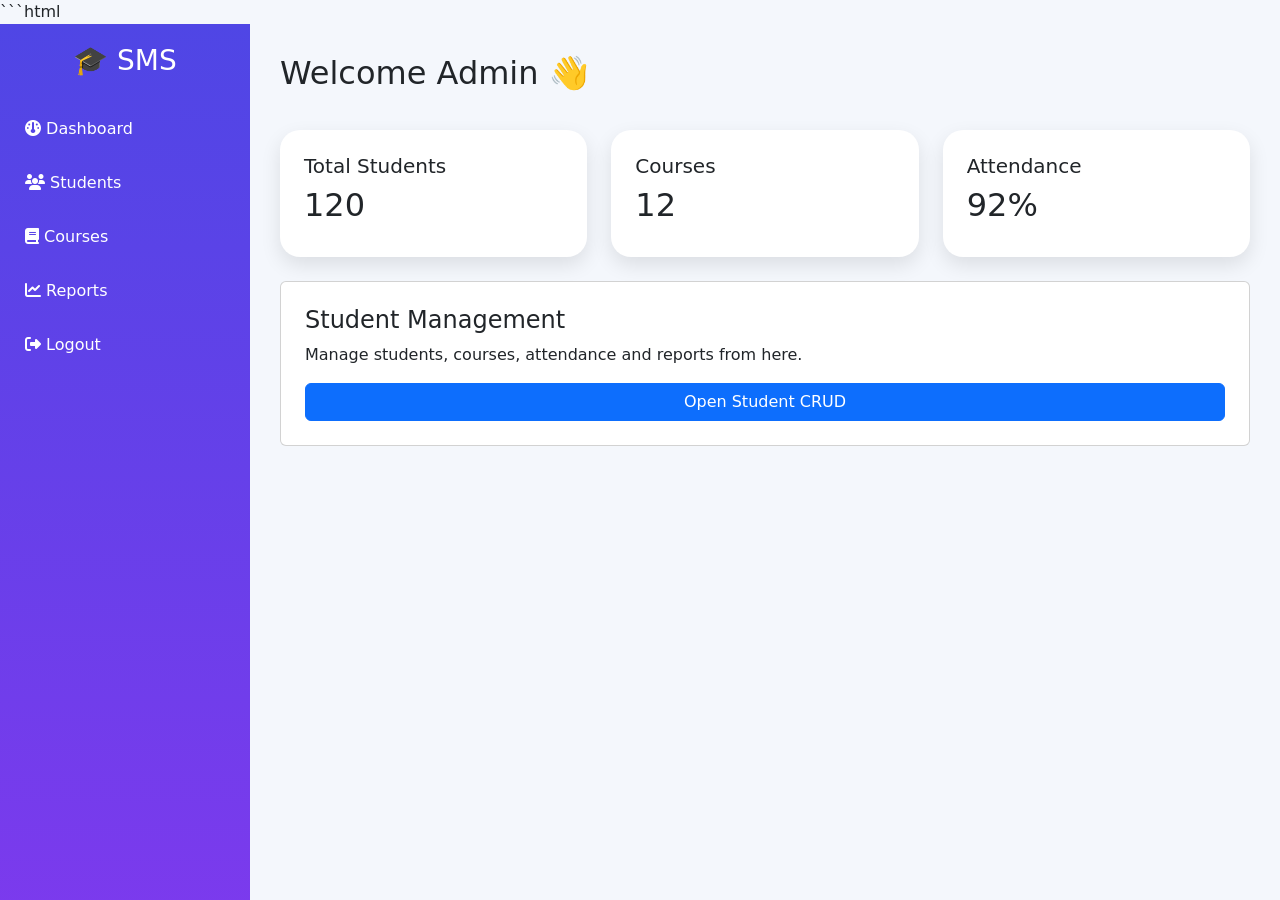
==== src/main/resources/templates/dashboard.html @ 7df04e2c "Added Spring Security login and admin dashboard" ====
```html
<!DOCTYPE html>
<html lang="en">
<head>
    <meta charset="UTF-8">
    <meta name="viewport" content="width=device-width, initial-scale=1.0">

    <title>Student Management Dashboard</title>

    <link href="https://cdn.jsdelivr.net/npm/bootstrap@5.3.3/dist/css/bootstrap.min.css" rel="stylesheet">
    <link href="https://cdnjs.cloudflare.com/ajax/libs/font-awesome/6.5.1/css/all.min.css" rel="stylesheet">

    <style>

        body{
            background:#f4f7fc;
        }

        .sidebar{
            position:fixed;
            width:250px;
            height:100vh;
            background:linear-gradient(180deg,#4f46e5,#7c3aed);
            color:white;
            padding-top:20px;
        }

        .sidebar a{
            display:block;
            color:white;
            text-decoration:none;
            padding:15px 25px;
            transition:.3s;
        }

        .sidebar a:hover{
            background:rgba(255,255,255,.15);
        }

        .main{
            margin-left:250px;
            padding:30px;
        }

        .card-box{
            border:none;
            border-radius:20px;
            box-shadow:0 8px 20px rgba(0,0,0,.1);
            transition:.3s;
        }

        .card-box:hover{
            transform:translateY(-5px);
        }

        .header{
            display:flex;
            justify-content:space-between;
            align-items:center;
            margin-bottom:30px;
        }

    </style>

</head>
<body>

<div class="sidebar">

    <h3 class="text-center mb-4">🎓 SMS</h3>

    <a href="#"><i class="fa-solid fa-gauge"></i> Dashboard</a>
    <a href="#"><i class="fa-solid fa-users"></i> Students</a>
    <a href="#"><i class="fa-solid fa-book"></i> Courses</a>
    <a href="#"><i class="fa-solid fa-chart-line"></i> Reports</a>
    <a href="/logout"><i class="fa-solid fa-right-from-bracket"></i> Logout</a>

</div>

<div class="main">

    <div class="header">
        <h2>Welcome Admin 👋</h2>
    </div>

    <div class="row">

        <div class="col-md-4 mb-4">
            <div class="card card-box p-4">
                <h5>Total Students</h5>
                <h2>120</h2>
            </div>
        </div>

        <div class="col-md-4 mb-4">
            <div class="card card-box p-4">
                <h5>Courses</h5>
                <h2>12</h2>
            </div>
        </div>

        <div class="col-md-4 mb-4">
            <div class="card card-box p-4">
                <h5>Attendance</h5>
                <h2>92%</h2>
            </div>
        </div>

    </div>

    <div class="card p-4">

        <h4>Student Management</h4>

        <p>
            Manage students, courses, attendance and reports from here.
        </p>

        <a href="/" class="btn btn-primary">
            Open Student CRUD
        </a>

    </div>

</div>

</body>
</html>
```
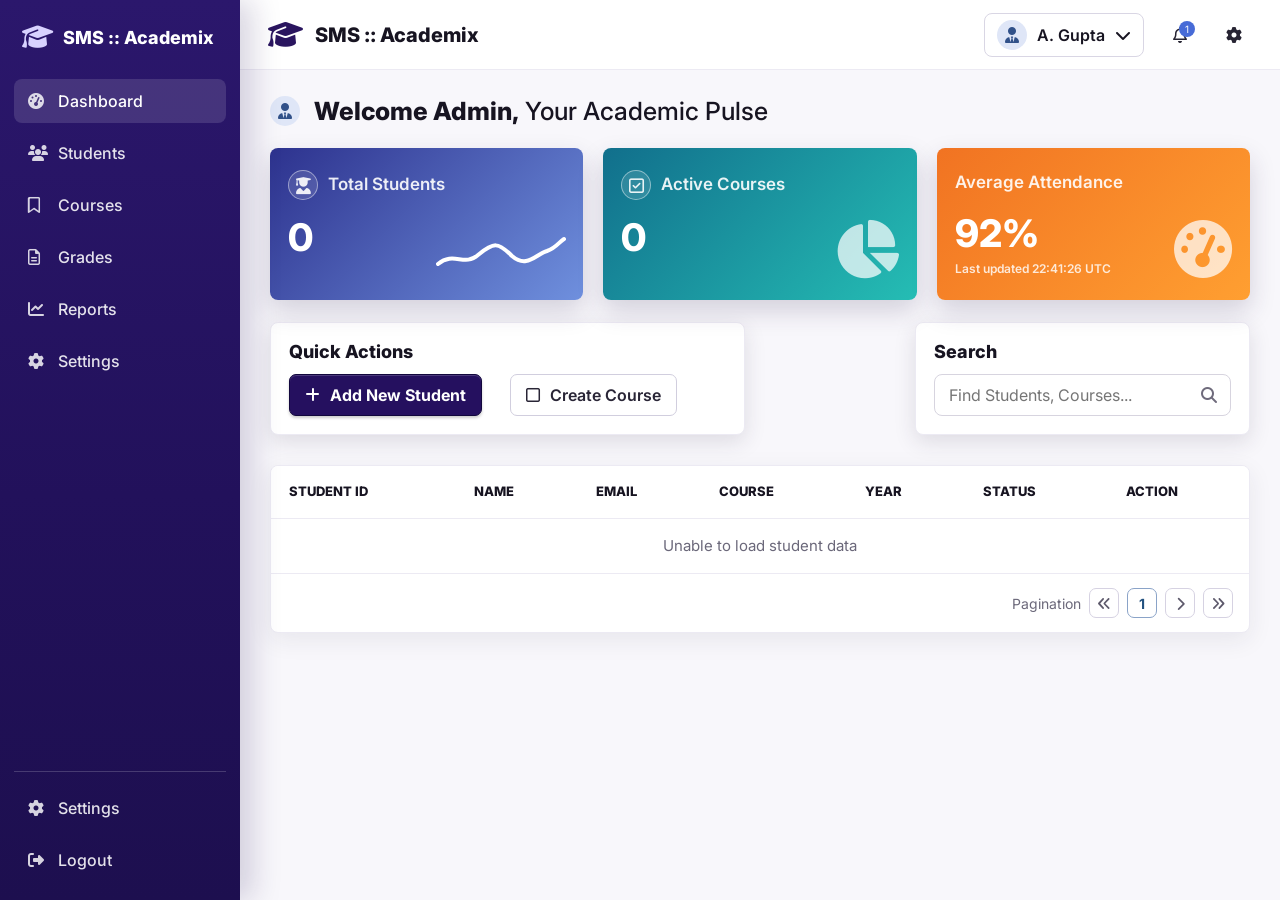
==== commit cb1bfcff: "first commit" ====
--- a/src/main/resources/templates/dashboard.html
+++ b/src/main/resources/templates/dashboard.html
@@ -1,129 +1,771 @@
-```html
 <!DOCTYPE html>
 <html lang="en">
 <head>
     <meta charset="UTF-8">
     <meta name="viewport" content="width=device-width, initial-scale=1.0">
 
-    <title>Student Management Dashboard</title>
+    <title>SMS :: Academix</title>
 
     <link href="https://cdn.jsdelivr.net/npm/bootstrap@5.3.3/dist/css/bootstrap.min.css" rel="stylesheet">
     <link href="https://cdnjs.cloudflare.com/ajax/libs/font-awesome/6.5.1/css/all.min.css" rel="stylesheet">
+    <link href="https://fonts.googleapis.com/css2?family=Inter:wght@400;500;600;700;800&display=swap" rel="stylesheet">
 
     <style>
-
-        body{
-            background:#f4f7fc;
-        }
-
-        .sidebar{
-            position:fixed;
-            width:250px;
-            height:100vh;
-            background:linear-gradient(180deg,#4f46e5,#7c3aed);
-            color:white;
-            padding-top:20px;
-        }
-
-        .sidebar a{
-            display:block;
-            color:white;
-            text-decoration:none;
-            padding:15px 25px;
-            transition:.3s;
-        }
-
-        .sidebar a:hover{
-            background:rgba(255,255,255,.15);
-        }
-
-        .main{
-            margin-left:250px;
-            padding:30px;
-        }
-
-        .card-box{
-            border:none;
-            border-radius:20px;
-            box-shadow:0 8px 20px rgba(0,0,0,.1);
-            transition:.3s;
-        }
-
-        .card-box:hover{
-            transform:translateY(-5px);
-        }
-
-        .header{
-            display:flex;
-            justify-content:space-between;
-            align-items:center;
-            margin-bottom:30px;
-        }
-
+        :root {
+            --ink: #171421;
+            --muted: #6b687a;
+            --panel: #ffffff;
+            --line: #eceaf3;
+            --brand: #25105f;
+            --brand-light: #4b3a8f;
+            --blue: #526fc9;
+            --teal: #1599a4;
+            --orange: #fb8424;
+            --page: #f8f7fb;
+        }
+
+        * {
+            box-sizing: border-box;
+        }
+
+        body {
+            min-height: 100vh;
+            margin: 0;
+            background: var(--page);
+            color: var(--ink);
+            font-family: "Inter", Arial, sans-serif;
+        }
+
+        .app-shell {
+            display: flex;
+            min-height: 100vh;
+        }
+
+        .sidebar {
+            position: fixed;
+            inset: 0 auto 0 0;
+            width: 240px;
+            display: flex;
+            flex-direction: column;
+            background: linear-gradient(180deg, #2b176c 0%, #22115b 55%, #1d0f4f 100%);
+            color: #fff;
+            padding: 24px 14px 18px;
+            box-shadow: 12px 0 28px rgba(35, 19, 82, .18);
+            z-index: 10;
+        }
+
+        .brand {
+            display: flex;
+            align-items: center;
+            gap: 10px;
+            padding: 0 8px 28px;
+            font-size: 18px;
+            font-weight: 800;
+            letter-spacing: 0;
+        }
+
+        .brand i,
+        .top-brand i {
+            color: #2a155f;
+        }
+
+        .brand i {
+            color: #d8d2ff;
+            font-size: 25px;
+        }
+
+        .nav-menu,
+        .nav-footer {
+            display: grid;
+            gap: 8px;
+        }
+
+        .nav-footer {
+            margin-top: auto;
+            border-top: 1px solid rgba(255, 255, 255, .18);
+            padding-top: 14px;
+        }
+
+        .nav-link {
+            display: flex;
+            align-items: center;
+            gap: 12px;
+            min-height: 44px;
+            color: rgba(255, 255, 255, .88);
+            border-radius: 8px;
+            padding: 10px 14px;
+            text-decoration: none;
+            font-weight: 500;
+        }
+
+        .nav-link:hover,
+        .nav-link.active {
+            color: #fff;
+            background: rgba(255, 255, 255, .13);
+        }
+
+        .nav-link i {
+            width: 18px;
+            color: rgba(255, 255, 255, .82);
+        }
+
+        .main {
+            flex: 1;
+            min-width: 0;
+            margin-left: 240px;
+        }
+
+        .topbar {
+            height: 70px;
+            display: flex;
+            align-items: center;
+            justify-content: space-between;
+            gap: 20px;
+            background: #fff;
+            border-bottom: 1px solid var(--line);
+            padding: 0 28px;
+        }
+
+        .top-brand {
+            display: flex;
+            align-items: center;
+            gap: 12px;
+            font-size: 20px;
+            font-weight: 800;
+        }
+
+        .top-brand i {
+            font-size: 28px;
+        }
+
+        .top-actions {
+            display: flex;
+            align-items: center;
+            gap: 18px;
+        }
+
+        .profile-btn {
+            display: inline-flex;
+            align-items: center;
+            gap: 10px;
+            height: 44px;
+            border: 1px solid #d9d6e4;
+            border-radius: 8px;
+            background: #fff;
+            color: var(--ink);
+            padding: 0 12px;
+            font-weight: 600;
+        }
+
+        .avatar {
+            width: 30px;
+            height: 30px;
+            display: inline-flex;
+            align-items: center;
+            justify-content: center;
+            flex: 0 0 30px;
+            border-radius: 50%;
+            background: #dfe6f7;
+            color: #315189;
+            overflow: hidden;
+        }
+
+        .icon-button {
+            position: relative;
+            width: 36px;
+            height: 36px;
+            display: inline-flex;
+            align-items: center;
+            justify-content: center;
+            border: 0;
+            background: transparent;
+            color: #272433;
+            border-radius: 8px;
+        }
+
+        .icon-button:hover {
+            background: #f1eff8;
+        }
+
+        .badge-dot {
+            position: absolute;
+            top: 4px;
+            right: 3px;
+            min-width: 16px;
+            height: 16px;
+            display: inline-grid;
+            place-items: center;
+            border-radius: 999px;
+            background: #476bd7;
+            color: #fff;
+            font-size: 10px;
+            line-height: 1;
+        }
+
+        .content {
+            padding: 26px 30px 36px;
+        }
+
+        .welcome {
+            display: flex;
+            align-items: center;
+            gap: 14px;
+            margin-bottom: 22px;
+        }
+
+        .welcome h1 {
+            margin: 0;
+            font-size: 25px;
+            font-weight: 500;
+            letter-spacing: 0;
+        }
+
+        .welcome strong {
+            font-weight: 800;
+        }
+
+        .metric-grid {
+            display: grid;
+            grid-template-columns: repeat(3, minmax(0, 1fr));
+            gap: 20px;
+            margin-bottom: 22px;
+        }
+
+        .metric-card {
+            position: relative;
+            min-height: 132px;
+            overflow: hidden;
+            border-radius: 8px;
+            color: #fff;
+            padding: 22px 18px;
+            box-shadow: 0 11px 26px rgba(44, 35, 79, .18);
+        }
+
+        .metric-card.blue {
+            background: linear-gradient(135deg, #2d328e 0%, #6f90de 100%);
+        }
+
+        .metric-card.teal {
+            background: linear-gradient(135deg, #116f8c 0%, #25bdb4 100%);
+        }
+
+        .metric-card.orange {
+            background: linear-gradient(135deg, #f17322 0%, #ff9f31 100%);
+        }
+
+        .metric-title {
+            display: flex;
+            align-items: center;
+            gap: 10px;
+            color: rgba(255, 255, 255, .9);
+            font-size: 17px;
+            font-weight: 600;
+            margin-bottom: 18px;
+        }
+
+        .metric-icon {
+            width: 30px;
+            height: 30px;
+            display: inline-flex;
+            align-items: center;
+            justify-content: center;
+            border: 1px solid rgba(255, 255, 255, .45);
+            border-radius: 50%;
+            background: rgba(255, 255, 255, .12);
+        }
+
+        .metric-value {
+            position: relative;
+            z-index: 1;
+            font-size: 38px;
+            line-height: 1;
+            font-weight: 800;
+            letter-spacing: 0;
+        }
+
+        .metric-note {
+            position: relative;
+            z-index: 1;
+            margin-top: 8px;
+            color: rgba(255, 255, 255, .82);
+            font-size: 12px;
+            font-weight: 600;
+        }
+
+        .metric-art {
+            position: absolute;
+            right: 18px;
+            bottom: 22px;
+            color: rgba(255, 255, 255, .72);
+            font-size: 58px;
+        }
+
+        .wave {
+            position: absolute;
+            right: 17px;
+            bottom: 24px;
+            width: 130px;
+            height: 42px;
+        }
+
+        .panel-row {
+            display: grid;
+            grid-template-columns: minmax(320px, 1.35fr) minmax(260px, .95fr);
+            gap: 170px;
+            align-items: start;
+            margin-bottom: 30px;
+        }
+
+        .panel {
+            background: var(--panel);
+            border: 1px solid var(--line);
+            border-radius: 8px;
+            box-shadow: 0 7px 21px rgba(43, 38, 63, .13);
+            padding: 18px;
+        }
+
+        .panel h2 {
+            margin: 0 0 12px;
+            font-size: 18px;
+            font-weight: 800;
+        }
+
+        .quick-actions {
+            display: flex;
+            flex-wrap: wrap;
+            gap: 28px;
+            align-items: center;
+        }
+
+        .btn-primary-deep {
+            display: inline-flex;
+            align-items: center;
+            gap: 10px;
+            min-height: 39px;
+            border: 1px solid #12073d;
+            border-radius: 7px;
+            background: var(--brand);
+            color: #fff;
+            padding: 8px 15px;
+            font-weight: 700;
+            text-decoration: none;
+            box-shadow: inset 0 1px 0 rgba(255, 255, 255, .18), 0 2px 3px rgba(0, 0, 0, .2);
+        }
+
+        .btn-primary-deep:hover {
+            background: #1c0b50;
+            color: #fff;
+        }
+
+        .btn-outline-soft {
+            display: inline-flex;
+            align-items: center;
+            gap: 10px;
+            min-height: 39px;
+            border: 1px solid #d1cede;
+            border-radius: 7px;
+            background: #fff;
+            color: #292536;
+            padding: 8px 15px;
+            font-weight: 600;
+            text-decoration: none;
+        }
+
+        .search-wrap {
+            position: relative;
+        }
+
+        .search-wrap input {
+            width: 100%;
+            height: 42px;
+            border: 1px solid #d7d4df;
+            border-radius: 8px;
+            padding: 0 44px 0 14px;
+            color: var(--ink);
+            outline: none;
+        }
+
+        .search-wrap input:focus {
+            border-color: #9d91c7;
+            box-shadow: 0 0 0 4px rgba(43, 23, 108, .09);
+        }
+
+        .search-wrap i {
+            position: absolute;
+            top: 50%;
+            right: 14px;
+            transform: translateY(-50%);
+            color: #6f6b7c;
+        }
+
+        .table-panel {
+            overflow: hidden;
+            background: #fff;
+            border: 1px solid var(--line);
+            border-radius: 8px;
+            box-shadow: 0 7px 24px rgba(43, 38, 63, .08);
+        }
+
+        .student-table {
+            width: 100%;
+            border-collapse: collapse;
+        }
+
+        .student-table th,
+        .student-table td {
+            padding: 16px 18px;
+            vertical-align: middle;
+            border-bottom: 1px solid var(--line);
+            white-space: nowrap;
+        }
+
+        .student-table th {
+            color: #171421;
+            background: #fff;
+            font-size: 13px;
+            font-weight: 800;
+            text-transform: uppercase;
+        }
+
+        .student-table td {
+            color: #24202e;
+            font-size: 15px;
+        }
+
+        .student-name {
+            display: flex;
+            align-items: center;
+            gap: 10px;
+            font-weight: 500;
+        }
+
+        .student-avatar {
+            width: 36px;
+            height: 36px;
+            display: inline-flex;
+            align-items: center;
+            justify-content: center;
+            border-radius: 50%;
+            background: #dfe4ee;
+            color: #687287;
+            flex: 0 0 36px;
+        }
+
+        .status-pill {
+            display: inline-flex;
+            align-items: center;
+            min-height: 28px;
+            border-radius: 999px;
+            background: #c9f0d2;
+            color: #10672c;
+            padding: 4px 10px;
+            font-weight: 500;
+        }
+
+        .table-action {
+            display: inline-flex;
+            align-items: center;
+            gap: 6px;
+            margin-right: 12px;
+            color: #24669d;
+            border: 0;
+            background: transparent;
+            padding: 0;
+            font-weight: 600;
+            text-decoration: none;
+        }
+
+        .table-action.muted {
+            color: #5f6170;
+        }
+
+        .pagination-strip {
+            display: flex;
+            justify-content: flex-end;
+            align-items: center;
+            gap: 8px;
+            padding: 14px 16px;
+            color: #6b687a;
+            font-size: 14px;
+        }
+
+        .page-control {
+            width: 30px;
+            height: 30px;
+            border: 1px solid #d6d2e2;
+            border-radius: 7px;
+            background: #fff;
+            color: #5d596b;
+        }
+
+        .page-control.active {
+            border-color: #8aa3c8;
+            color: #22517f;
+            font-weight: 700;
+        }
+
+        .empty-row td {
+            color: var(--muted);
+            text-align: center;
+        }
+
+        @media (max-width: 1050px) {
+            .metric-grid,
+            .panel-row {
+                grid-template-columns: 1fr;
+                gap: 18px;
+            }
+
+            .table-panel {
+                overflow-x: auto;
+            }
+        }
+
+        @media (max-width: 760px) {
+            .sidebar {
+                position: static;
+                width: 100%;
+                min-height: auto;
+            }
+
+            .app-shell {
+                display: block;
+            }
+
+            .main {
+                margin-left: 0;
+            }
+
+            .topbar {
+                height: auto;
+                flex-wrap: wrap;
+                padding: 16px;
+            }
+
+            .content {
+                padding: 20px 16px 28px;
+            }
+
+            .welcome h1 {
+                font-size: 21px;
+            }
+
+            .quick-actions {
+                gap: 12px;
+            }
+        }
     </style>
-
 </head>
 <body>
-
-<div class="sidebar">
-
-    <h3 class="text-center mb-4">🎓 SMS</h3>
-
-    <a href="#"><i class="fa-solid fa-gauge"></i> Dashboard</a>
-    <a href="#"><i class="fa-solid fa-users"></i> Students</a>
-    <a href="#"><i class="fa-solid fa-book"></i> Courses</a>
-    <a href="#"><i class="fa-solid fa-chart-line"></i> Reports</a>
-    <a href="/logout"><i class="fa-solid fa-right-from-bracket"></i> Logout</a>
-
+<div class="app-shell">
+    <aside class="sidebar">
+        <div class="brand">
+            <i class="fa-solid fa-graduation-cap"></i>
+            <span>SMS :: Academix</span>
+        </div>
+
+        <nav class="nav-menu" aria-label="Main navigation">
+            <a href="/dashboard" class="nav-link active"><i class="fa-solid fa-gauge-high"></i>Dashboard</a>
+            <a href="/" class="nav-link"><i class="fa-solid fa-users"></i>Students</a>
+            <a href="/" class="nav-link"><i class="fa-regular fa-bookmark"></i>Courses</a>
+            <a href="/" class="nav-link"><i class="fa-regular fa-file-lines"></i>Grades</a>
+            <a href="#" class="nav-link"><i class="fa-solid fa-chart-line"></i>Reports</a>
+            <a href="#" class="nav-link"><i class="fa-solid fa-gear"></i>Settings</a>
+        </nav>
+
+        <nav class="nav-footer" aria-label="Account navigation">
+            <a href="#" class="nav-link"><i class="fa-solid fa-gear"></i>Settings</a>
+            <a href="/logout" class="nav-link"><i class="fa-solid fa-right-from-bracket"></i>Logout</a>
+        </nav>
+    </aside>
+
+    <main class="main">
+        <header class="topbar">
+            <div class="top-brand">
+                <i class="fa-solid fa-graduation-cap"></i>
+                <span>SMS :: Academix</span>
+            </div>
+
+            <div class="top-actions">
+                <button class="profile-btn" type="button">
+                    <span class="avatar"><i class="fa-solid fa-user-tie"></i></span>
+                    <span>A. Gupta</span>
+                    <i class="fa-solid fa-chevron-down"></i>
+                </button>
+                <button class="icon-button" type="button" aria-label="Notifications">
+                    <i class="fa-regular fa-bell"></i>
+                    <span class="badge-dot">1</span>
+                </button>
+                <button class="icon-button" type="button" aria-label="Settings">
+                    <i class="fa-solid fa-gear"></i>
+                </button>
+            </div>
+        </header>
+
+        <section class="content">
+            <div class="welcome">
+                <span class="avatar"><i class="fa-solid fa-user-tie"></i></span>
+                <h1><strong>Welcome Admin,</strong> Your Academic Pulse</h1>
+            </div>
+
+            <div class="metric-grid">
+                <article class="metric-card blue">
+                    <div class="metric-title">
+                        <span class="metric-icon"><i class="fa-solid fa-user-graduate"></i></span>
+                        <span>Total Students</span>
+                    </div>
+                    <div class="metric-value" id="studentCount">0</div>
+                    <svg class="wave" viewBox="0 0 130 42" aria-hidden="true">
+                        <path d="M2 30 C18 17 28 33 42 21 C58 8 62 8 76 22 C91 35 100 20 111 17 C120 14 123 8 128 5" fill="none" stroke="currentColor" stroke-width="4" stroke-linecap="round"/>
+                    </svg>
+                </article>
+
+                <article class="metric-card teal">
+                    <div class="metric-title">
+                        <span class="metric-icon"><i class="fa-regular fa-square-check"></i></span>
+                        <span>Active Courses</span>
+                    </div>
+                    <div class="metric-value" id="courseCount">0</div>
+                    <i class="fa-solid fa-chart-pie metric-art"></i>
+                </article>
+
+                <article class="metric-card orange">
+                    <div class="metric-title">Average Attendance</div>
+                    <div class="metric-value">92%</div>
+                    <div class="metric-note" id="attendanceTime">Last updated today</div>
+                    <i class="fa-solid fa-gauge-high metric-art"></i>
+                </article>
+            </div>
+
+            <div class="panel-row">
+                <section class="panel">
+                    <h2>Quick Actions</h2>
+                    <div class="quick-actions">
+                        <a class="btn-primary-deep" href="/"><i class="fa-solid fa-plus"></i>Add New Student</a>
+                        <a class="btn-outline-soft" href="/"><i class="fa-regular fa-square"></i>Create Course</a>
+                    </div>
+                </section>
+
+                <section class="panel">
+                    <h2>Search</h2>
+                    <div class="search-wrap">
+                        <input type="search" id="dashboardSearch" placeholder="Find Students, Courses...">
+                        <i class="fa-solid fa-magnifying-glass"></i>
+                    </div>
+                </section>
+            </div>
+
+            <section class="table-panel">
+                <table class="student-table">
+                    <thead>
+                    <tr>
+                        <th>Student ID</th>
+                        <th>Name</th>
+                        <th>Email</th>
+                        <th>Course</th>
+                        <th>Year</th>
+                        <th>Status</th>
+                        <th>Action</th>
+                    </tr>
+                    </thead>
+                    <tbody id="dashboardStudentTable">
+                    <tr class="empty-row">
+                        <td colspan="7">Loading students...</td>
+                    </tr>
+                    </tbody>
+                </table>
+
+                <div class="pagination-strip">
+                    <span>Pagination</span>
+                    <button class="page-control" type="button" aria-label="First page"><i class="fa-solid fa-angles-left"></i></button>
+                    <button class="page-control active" type="button">1</button>
+                    <button class="page-control" type="button" aria-label="Next page"><i class="fa-solid fa-chevron-right"></i></button>
+                    <button class="page-control" type="button" aria-label="Last page"><i class="fa-solid fa-angles-right"></i></button>
+                </div>
+            </section>
+        </section>
+    </main>
 </div>
 
-<div class="main">
-
-    <div class="header">
-        <h2>Welcome Admin 👋</h2>
-    </div>
-
-    <div class="row">
-
-        <div class="col-md-4 mb-4">
-            <div class="card card-box p-4">
-                <h5>Total Students</h5>
-                <h2>120</h2>
-            </div>
-        </div>
-
-        <div class="col-md-4 mb-4">
-            <div class="card card-box p-4">
-                <h5>Courses</h5>
-                <h2>12</h2>
-            </div>
-        </div>
-
-        <div class="col-md-4 mb-4">
-            <div class="card card-box p-4">
-                <h5>Attendance</h5>
-                <h2>92%</h2>
-            </div>
-        </div>
-
-    </div>
-
-    <div class="card p-4">
-
-        <h4>Student Management</h4>
-
-        <p>
-            Manage students, courses, attendance and reports from here.
-        </p>
-
-        <a href="/" class="btn btn-primary">
-            Open Student CRUD
-        </a>
-
-    </div>
-
-</div>
-
+<script>
+    const tableBody = document.getElementById("dashboardStudentTable");
+    const studentCount = document.getElementById("studentCount");
+    const courseCount = document.getElementById("courseCount");
+    const searchInput = document.getElementById("dashboardSearch");
+    const attendanceTime = document.getElementById("attendanceTime");
+    let dashboardStudents = [];
+
+    function deriveYear(age) {
+        if (!age || age < 18) {
+            return "1st";
+        }
+
+        const normalized = ((age - 18) % 4) + 1;
+        return `${normalized}${normalized === 1 ? "st" : normalized === 2 ? "nd" : normalized === 3 ? "rd" : "th"}`;
+    }
+
+    function initials(name) {
+        return (name || "Student")
+            .split(" ")
+            .filter(Boolean)
+            .map(part => part.charAt(0))
+            .join("")
+            .slice(0, 2)
+            .toUpperCase();
+    }
+
+    function renderStudents(students) {
+        if (!students.length) {
+            tableBody.innerHTML = `<tr class="empty-row"><td colspan="7">No students found</td></tr>`;
+            return;
+        }
+
+        tableBody.innerHTML = students.map(student => `
+            <tr>
+                <td>${student.id}</td>
+                <td>
+                    <span class="student-name">
+                        <span class="student-avatar">${initials(student.name)}</span>
+                        ${student.name || "Unnamed Student"}
+                    </span>
+                </td>
+                <td>${student.email || "-"}</td>
+                <td>${student.course || "-"}</td>
+                <td>${deriveYear(student.age)}</td>
+                <td><span class="status-pill">Active</span></td>
+                <td>
+                    <a class="table-action" href="/"><i class="fa-regular fa-pen-to-square"></i>Edit</a>
+                    <a class="table-action muted" href="/"><i class="fa-solid fa-box-archive"></i>Archive</a>
+                </td>
+            </tr>
+        `).join("");
+    }
+
+    async function loadDashboard() {
+        try {
+            const response = await fetch("/students");
+            dashboardStudents = await response.json();
+            const courses = new Set(dashboardStudents.map(student => student.course).filter(Boolean));
+
+            studentCount.innerText = dashboardStudents.length;
+            courseCount.innerText = courses.size || 0;
+            renderStudents(dashboardStudents.slice(0, 5));
+        } catch (error) {
+            tableBody.innerHTML = `<tr class="empty-row"><td colspan="7">Unable to load student data</td></tr>`;
+        }
+    }
+
+    searchInput.addEventListener("input", event => {
+        const value = event.target.value.toLowerCase().trim();
+        const filtered = dashboardStudents.filter(student =>
+            `${student.id} ${student.name} ${student.email} ${student.course}`.toLowerCase().includes(value)
+        );
+
+        renderStudents(filtered.slice(0, 5));
+    });
+
+    attendanceTime.innerText = `Last updated ${new Date().toLocaleTimeString("en-GB", { timeZoneName: "short" })}`;
+    loadDashboard();
+</script>
 </body>
 </html>
-```
